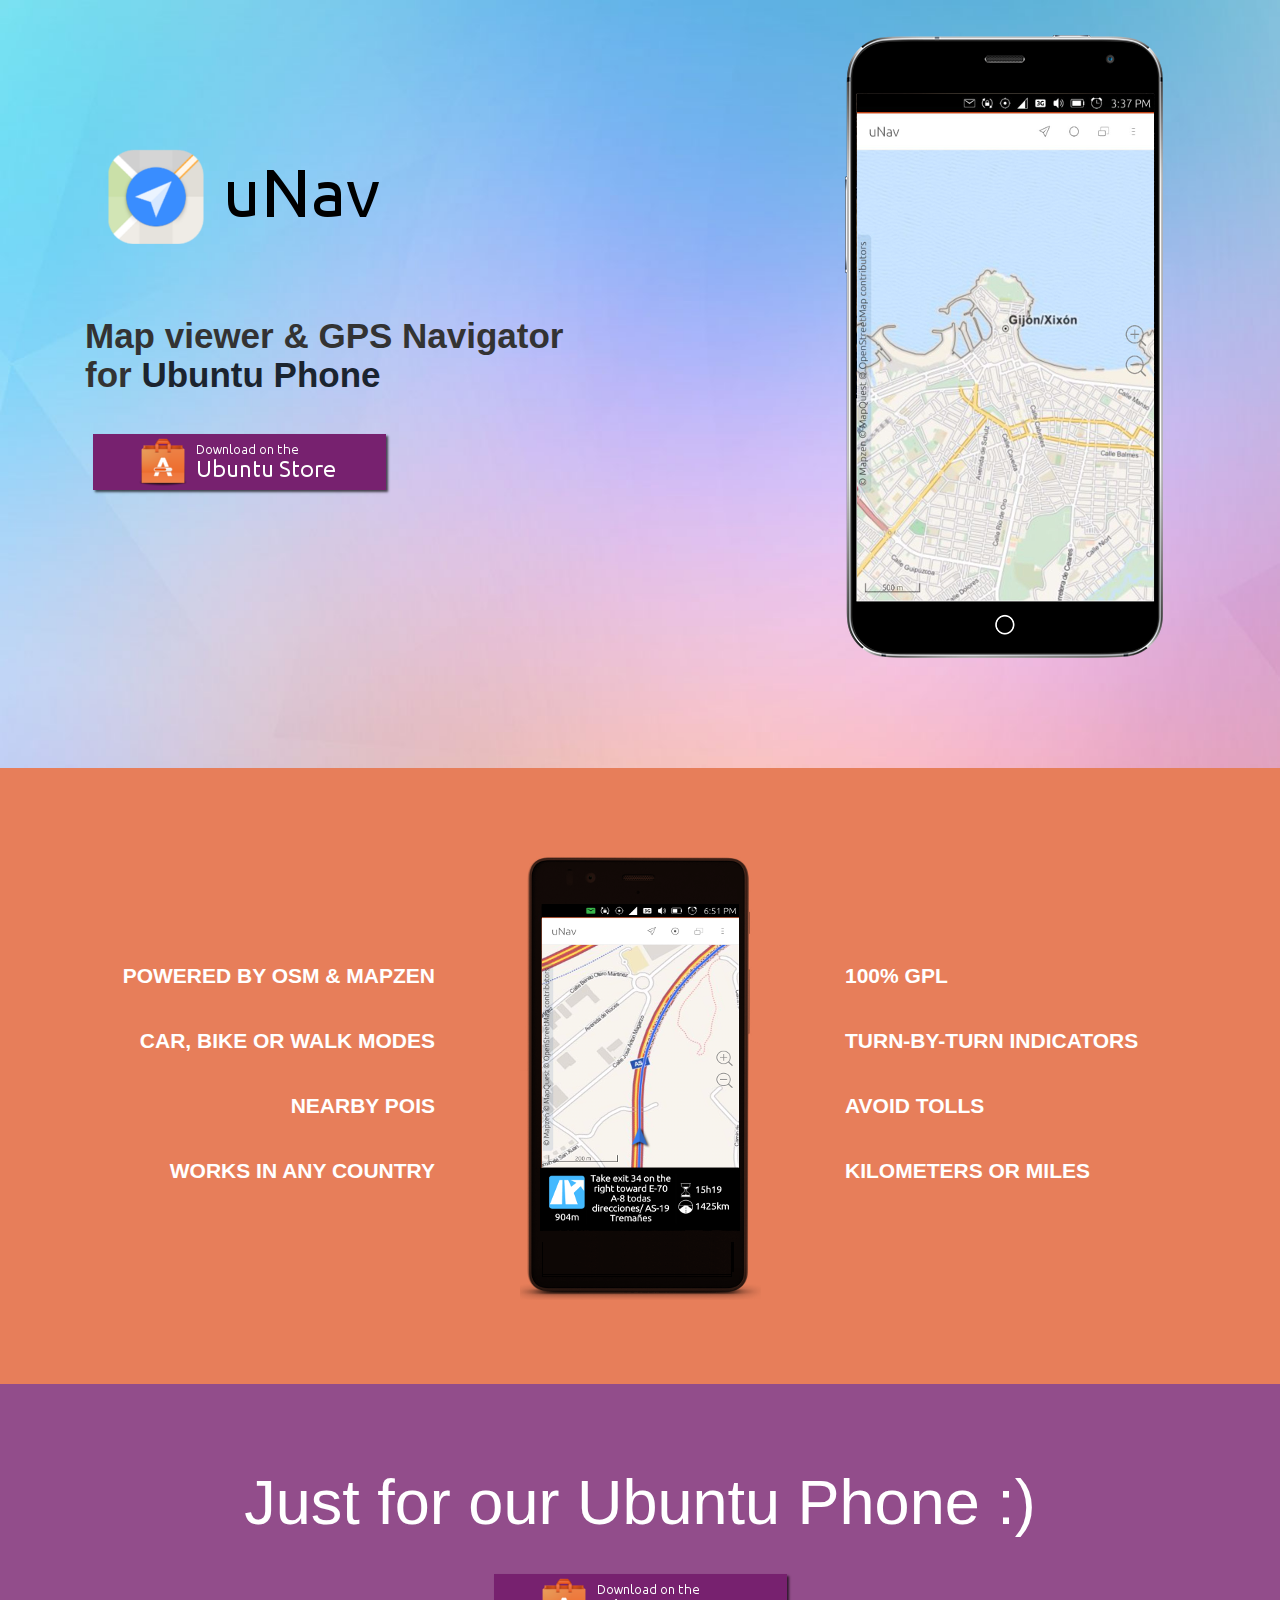
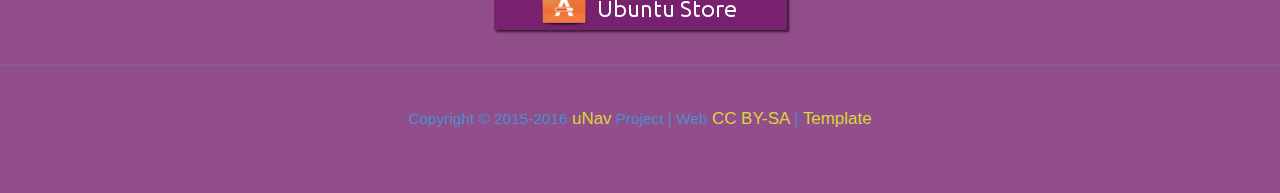
==== index.html @ 112804e9 "Minor fix" ====
<!doctype html>
<html lang="en">
  <head>
	<meta charset="utf-8">
	<meta name="viewport" content="width=device-width, initial-scale=1, maximum-scale=1, user-scalable=0">
    <link rel="icon" type="image/x-icon" href="img/unav.ico">
	
	<title>uNav for Ubuntu Phone</title>
	
	<link rel="stylesheet" href="css/ol.css" type="text/css">
	<link rel="stylesheet" href="css/unav.css" type="text/css">
	
	<script src="js/jquery.min.js" type="text/javascript"></script>
	<script src="js/ol.js" type="text/javascript"></script>
	
	<script>
		function getURLParameter(name) {
		  return decodeURIComponent((new RegExp('[?|&]' + name + '=' + '([^&;]+?)(&|#|;|$)').exec(location.search)||[,""])[1].replace(/\+/g, '%20'))||null
		}
				
		var map_lat = 50.00913;
		var map_lng = 4.66632;
		
		// Check params are float
		try {
			var params = getURLParameter('p');
			var param_lat = params.split(',')[0];
			var param_lng = params.split(',')[1];
			
			if ((!isNaN(param_lat) && param_lat.toString().indexOf('.') != -1) && (!isNaN(param_lng) && param_lng.toString().indexOf('.') != -1)) {
				var map_lat = parseFloat(param_lat);
				var map_lng = parseFloat(param_lng);
			}
			else {
				location.href = "about/";
			}
		}
		catch(e) {
			location.href = "about/";
		}
	</script>
	
  </head>
  
  <body>
	<div id="map" class="map"></div>

	<div id="unav">
		
		<table class="tg">
		  <tr>
			<th class="tg-yw4l">
				<a href="about/" id="unav_href_logo"><img src="img/unav.png" id="unav_logo"></a> for <a href="http://www.ubuntu.com/phone"><img id="ubuntu_logo" src="img/ubuntu.svg"></a>
			</th>
		  </tr>
		  <tr>
			<td class="tg-yw4l">
				<span class="coord" id="lat">Lat: -</span>&nbsp;<span class="coord" id="lng">Lon: -</span>
			</td>
		  </tr>
		</table>
		
	</div>

	<script type="text/javascript">
		var attribution = new ol.control.Attribution({
			collapsible: false
		});
		var map = new ol.Map({
			target: 'map',
			layers: [
				new ol.layer.Tile({
					source: new ol.source.Stamen({layer: 'terrain'}),
				})
			],
			controls: ol.control.defaults({ attribution: false }).extend([attribution]),
			view: new ol.View({
				center: ol.proj.transform([map_lng, map_lat], 'EPSG:4326', 'EPSG:3857'),
				zoom: 17,
				minZoom: 5,
				maxZoom: 18
			})
		});
		
		pos = new ol.Overlay({
		element: $('<img id="marker_pos" src="img/pos.png">')
			.css({marginTop: '-40px', marginLeft: '-12px', cursor: 'pointer'})
		});
		map.addOverlay(pos);
		pos.setPosition(ol.proj.transform([map_lng, map_lat], 'EPSG:4326', 'EPSG:3857'));
		
		$('#lat').html("Lat: " + map_lat.toFixed(5).toString());
		$('#lng').html("Lon: " + map_lng.toFixed(5).toString());
		
		if (window.navigator.userAgent.indexOf("Ubuntu") != -1 && window.navigator.userAgent.indexOf(" like Android") != -1) {
			document.getElementById("unav_href_logo").href="scope://com.canonical.scopes.clickstore?q=unavapp";
		}
	</script>
	
  </body>
</html>
---- css/ol.css ----
.ol-control,.ol-scale-line{position:absolute;padding:2px}.ol-box{box-sizing:border-box;border-radius:2px;border:2px solid #00f}.ol-mouse-position{top:8px;right:8px;position:absolute}.ol-scale-line{background:#95b9e6;background:rgba(0,60,136,.3);border-radius:4px;bottom:8px;left:8px}.ol-scale-line-inner{border:1px solid #eee;border-top:none;color:#eee;font-size:10px;text-align:center;margin:1px;will-change:contents,width}.ol-overlay-container{will-change:left,right,top,bottom}.ol-unsupported{display:none}.ol-viewport .ol-unselectable{-webkit-touch-callout:none;-webkit-user-select:none;-khtml-user-select:none;-moz-user-select:none;-ms-user-select:none;user-select:none;-webkit-tap-highlight-color:transparent}.ol-control{background-color:#eee;background-color:rgba(255,255,255,.4);border-radius:4px}.ol-control:hover{background-color:rgba(255,255,255,.6)}.ol-zoom{top:.5em;left:.5em}.ol-rotate{top:.5em;right:.5em;transition:opacity .25s linear,visibility 0s linear}.ol-rotate.ol-hidden{opacity:0;visibility:hidden;transition:opacity .25s linear,visibility 0s linear .25s}.ol-zoom-extent{top:4.643em;left:.5em}.ol-full-screen{right:.5em;top:.5em}@media print{.ol-control{display:none}}.ol-control button{display:block;margin:1px;padding:0;color:#fff;font-size:1.14em;font-weight:700;text-decoration:none;text-align:center;height:1.375em;width:1.375em;line-height:.4em;background-color:#7b98bc;background-color:rgba(0,60,136,.5);border:none;border-radius:2px}.ol-control button::-moz-focus-inner{border:none;padding:0}.ol-zoom-extent button{line-height:1.4em}.ol-compass{display:block;font-weight:400;font-size:1.2em;will-change:transform}.ol-touch .ol-control button{font-size:1.5em}.ol-touch .ol-zoom-extent{top:5.5em}.ol-control button:focus,.ol-control button:hover{text-decoration:none;background-color:#4c6079;background-color:rgba(0,60,136,.7)}.ol-zoom .ol-zoom-in{border-radius:2px 2px 0 0}.ol-zoom .ol-zoom-out{border-radius:0 0 2px 2px}.ol-attribution{text-align:right;bottom:.5em;right:.5em;max-width:calc(100% - 1.3em)}.ol-attribution ul{margin:0;padding:0 .5em;font-size:.7rem;line-height:1.375em;color:#000;text-shadow:0 0 2px #fff}.ol-attribution li{display:inline;list-style:none;line-height:inherit}.ol-attribution li:not(:last-child):after{content:" "}.ol-attribution img{max-height:2em;max-width:inherit;vertical-align:middle}.ol-attribution button,.ol-attribution ul{display:inline-block}.ol-attribution.ol-collapsed ul{display:none}.ol-attribution.ol-logo-only ul{display:block}.ol-attribution:not(.ol-collapsed){background:rgba(255,255,255,.8)}.ol-attribution.ol-uncollapsible{bottom:0;right:0;border-radius:4px 0 0;height:1.1em;line-height:1em}.ol-attribution.ol-logo-only{background:0 0;bottom:.4em;height:1.1em;line-height:1em}.ol-attribution.ol-uncollapsible img{margin-top:-.2em;max-height:1.6em}.ol-attribution.ol-logo-only button,.ol-attribution.ol-uncollapsible button{display:none}.ol-zoomslider{top:4.5em;left:.5em;height:200px}.ol-zoomslider button{position:relative;height:10px}.ol-touch .ol-zoomslider{top:5.5em}.ol-overviewmap{left:.5em;bottom:.5em}.ol-overviewmap.ol-uncollapsible{bottom:0;left:0;border-radius:0 4px 0 0}.ol-overviewmap .ol-overviewmap-map,.ol-overviewmap button{display:inline-block}.ol-overviewmap .ol-overviewmap-map{border:1px solid #7b98bc;height:150px;margin:2px;width:150px}.ol-overviewmap:not(.ol-collapsed) button{bottom:1px;left:2px;position:absolute}.ol-overviewmap.ol-collapsed .ol-overviewmap-map,.ol-overviewmap.ol-uncollapsible button{display:none}.ol-overviewmap:not(.ol-collapsed){background:rgba(255,255,255,.8)}.ol-overviewmap-box{border:2px dotted rgba(0,60,136,.7)}
---- css/unav.css ----
html, body, #map {
	position: fixed;
	bottom: 0px;
	width: 100%;
	height: 100%;
	background: #ffffff;
	margin: 0;
	padding: 0;
}
#map {
	margin-top: 50px;
}
#unav_logo {
	vertical-align: middle;
	height: 40px;
	margin-top: 5px;
}
#ubuntu_logo {
	vertical-align: middle;
	height: 40px;
	margin-top: 5px;
}
#brand{
	font-size: 12px;
}
.coord {
	font-size: 10px;
}
.tg  {
	border-collapse:collapse;
	border-spacing:0;
	background: #ffffff;
	position: absolute;
	top: 0px;
	right: 0px;
	width: 170px;
	height: 45px;
	background: #ffffff;
	margin: 0;
	padding: 0;
}


.tg  {
	border-collapse:collapse;
	border-spacing:0;
	-webkit-box-shadow: -3px 3px 4px 0px rgba(50, 50, 50, 0.75);
	-moz-box-shadow:    -3px 3px 4px 0px rgba(50, 50, 50, 0.75);
	box-shadow:         -3px 3px 4px 0px rgba(50, 50, 50, 0.75);
}
.tg td{font-family:Arial, sans-serif;font-size:14px;padding:0px 5px;border-style:solid;border-width:0px;overflow:hidden;word-break:normal;}
.tg th{font-family:Arial, sans-serif;font-size:14px;font-weight:normal;padding:0px;border-style:solid;border-width:0px;overflow:hidden;word-break:normal;}
.tg .tg-yw4l{vertical-align:top;border-top:1px solid #ffffff;text-align: center;}


#attrib_text {
	display: table-cell;
	vertical-align: middle;
	font-size: 10px;
}
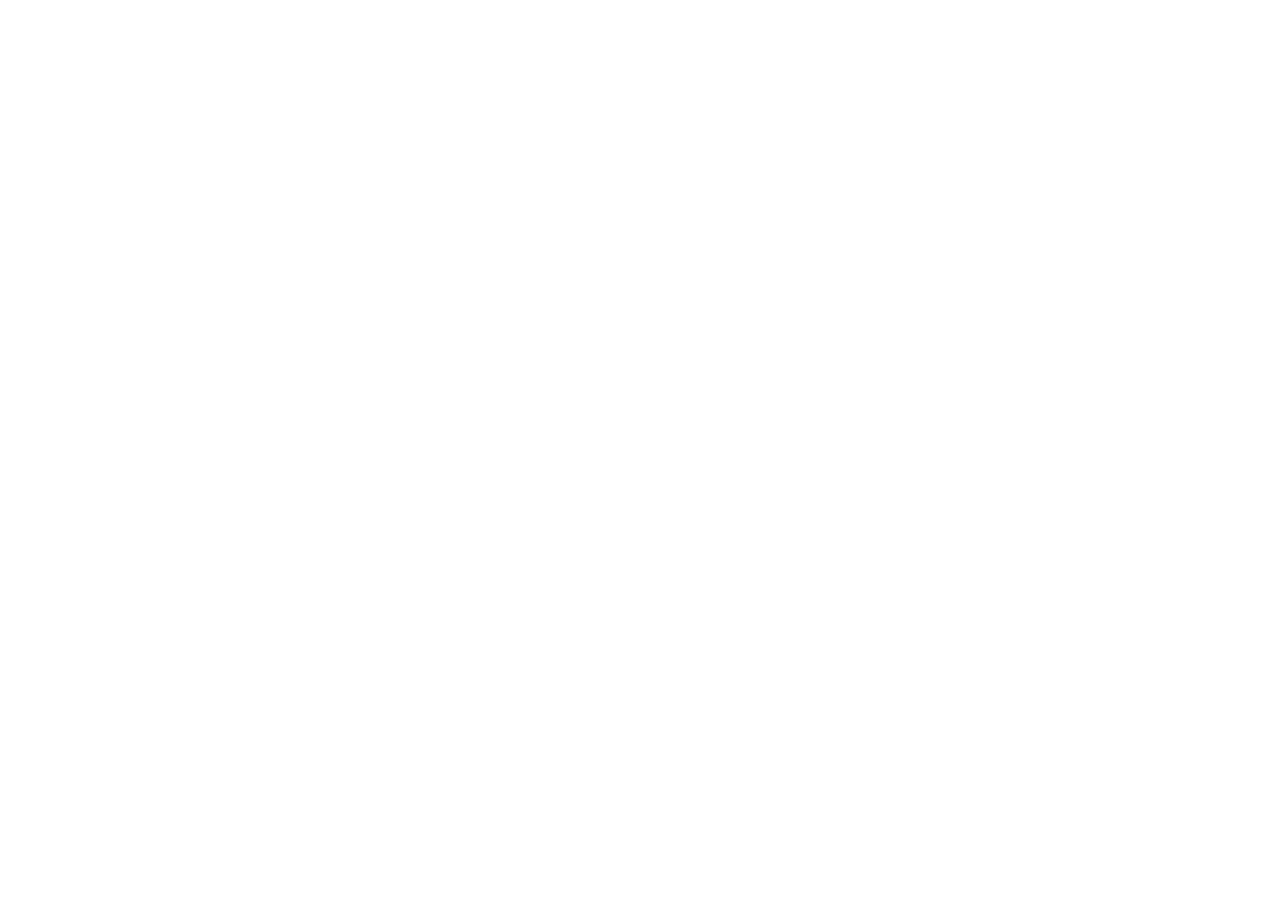
==== commit 45772676: "Minor fix" ====
--- a/index.html
+++ b/index.html
@@ -5,7 +5,7 @@
 	<meta name="viewport" content="width=device-width, initial-scale=1, maximum-scale=1, user-scalable=0">
     <link rel="icon" type="image/x-icon" href="img/unav.ico">
 	
-	<title>uNav for Ubuntu Phone</title>
+	<title>Map Coordinate</title>
 	
 	<link rel="stylesheet" href="css/ol.css" type="text/css">
 	<link rel="stylesheet" href="css/unav.css" type="text/css">
@@ -32,11 +32,11 @@
 				var map_lng = parseFloat(param_lng);
 			}
 			else {
-				location.href = "about/";
+				location.href = "http://unav.me";
 			}
 		}
 		catch(e) {
-			location.href = "about/";
+			location.href = "http://unav.me";
 		}
 	</script>
 	
@@ -50,7 +50,7 @@
 		<table class="tg">
 		  <tr>
 			<th class="tg-yw4l">
-				<a href="about/" id="unav_href_logo"><img src="img/unav.png" id="unav_logo"></a> for <a href="http://www.ubuntu.com/phone"><img id="ubuntu_logo" src="img/ubuntu.svg"></a>
+				<a href="http://unav.me" id="unav_href_logo"><img src="img/unav.png" id="unav_logo"></a> for <a href="http://www.ubuntu.com/phone"><img id="ubuntu_logo" src="img/ubuntu.svg"></a>
 			</th>
 		  </tr>
 		  <tr>
